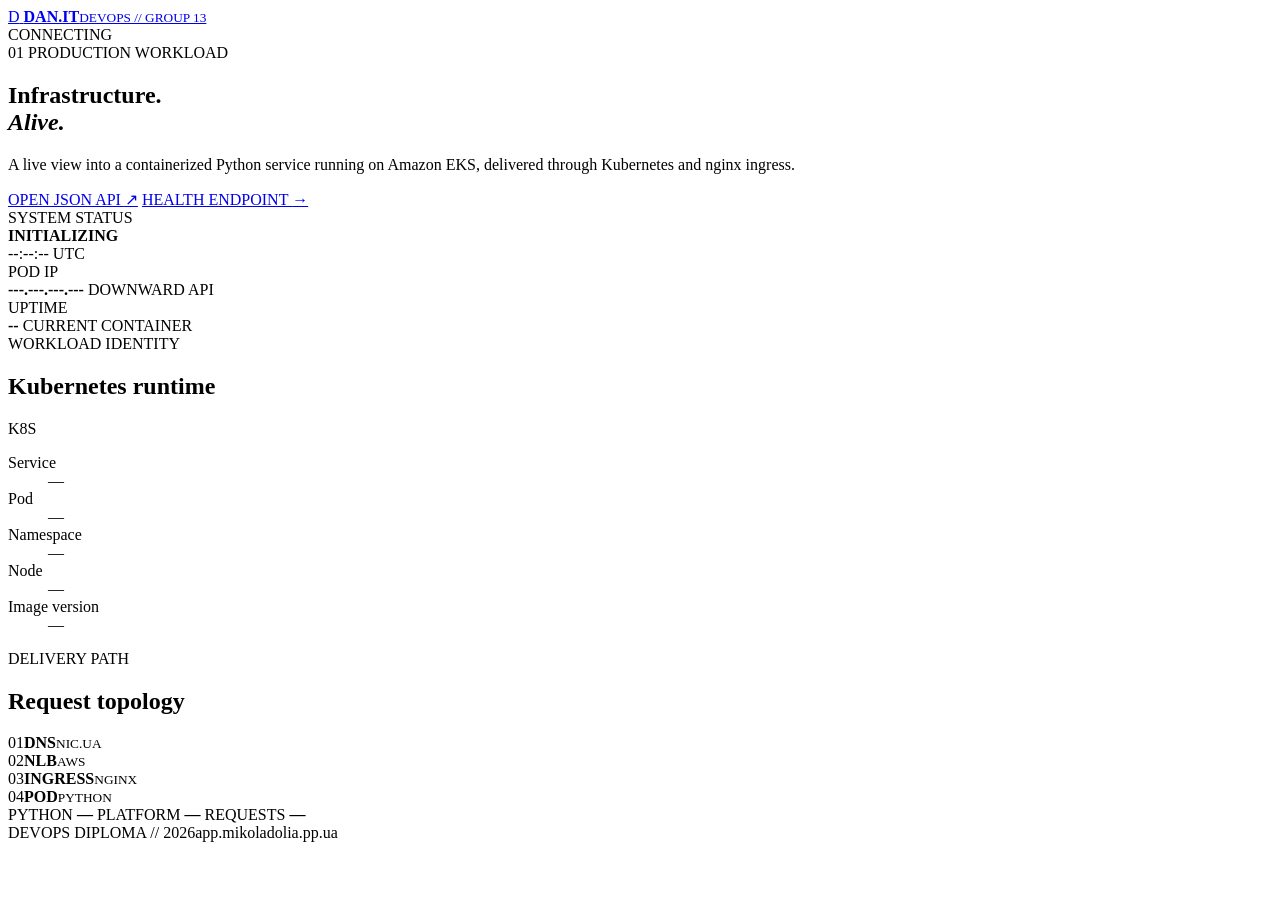
==== final-submission/backend/static/index.html @ 37bae4d0 "feat: add live DevOps dashboard" ====
<!doctype html>
<html lang="en">
  <head>
    <meta charset="utf-8">
    <meta name="viewport" content="width=device-width, initial-scale=1">
    <meta name="theme-color" content="#070b17">
    <title>DAN.IT // DevOps Control Plane</title>
    <link rel="stylesheet" href="/assets/styles.css">
    <script src="/assets/app.js" defer></script>
  </head>
  <body>
    <div class="noise"></div>
    <div class="orb orb-one"></div>
    <div class="orb orb-two"></div>

    <header class="topbar">
      <a class="brand" href="/" aria-label="DAN.IT DevOps home">
        <span class="brand-mark">D</span>
        <span><strong>DAN.IT</strong><small>DEVOPS // GROUP 13</small></span>
      </a>
      <div class="live-pill"><span class="pulse"></span><span id="connectionText">CONNECTING</span></div>
    </header>

    <main>
      <section class="hero">
        <div class="eyebrow"><span>01</span> PRODUCTION WORKLOAD</div>
        <h1>Infrastructure.<br><em>Alive.</em></h1>
        <p class="hero-copy">A live view into a containerized Python service running on Amazon EKS, delivered through Kubernetes and nginx ingress.</p>
        <div class="hero-actions">
          <a class="button primary" href="/api/status">OPEN JSON API <span>↗</span></a>
          <a class="button ghost" href="/healthz">HEALTH ENDPOINT <span>→</span></a>
        </div>
      </section>

      <section class="dashboard" aria-live="polite">
        <article class="status-card">
          <div class="card-label">SYSTEM STATUS</div>
          <div class="status-line">
            <div><span class="status-dot"></span><strong id="status">INITIALIZING</strong></div>
            <span class="mono" id="serverTime">--:--:-- UTC</span>
          </div>
          <div class="signal"><span></span></div>
        </article>

        <article class="metric-card accent">
          <div class="card-label">POD IP</div>
          <strong class="metric mono" id="podIp">---.---.---.---</strong>
          <span class="metric-note">DOWNWARD API</span>
        </article>

        <article class="metric-card">
          <div class="card-label">UPTIME</div>
          <strong class="metric" id="uptime">--</strong>
          <span class="metric-note">CURRENT CONTAINER</span>
        </article>

        <article class="details-card">
          <div class="card-heading">
            <div><div class="card-label">WORKLOAD IDENTITY</div><h2>Kubernetes runtime</h2></div>
            <span class="kube-icon">K8S</span>
          </div>
          <dl>
            <div><dt>Service</dt><dd id="service">—</dd></div>
            <div><dt>Pod</dt><dd id="pod">—</dd></div>
            <div><dt>Namespace</dt><dd id="namespace">—</dd></div>
            <div><dt>Node</dt><dd id="node">—</dd></div>
            <div><dt>Image version</dt><dd id="version">—</dd></div>
          </dl>
        </article>

        <article class="pipeline-card">
          <div class="card-label">DELIVERY PATH</div>
          <h2>Request topology</h2>
          <div class="pipeline">
            <div class="pipeline-node"><span>01</span><strong>DNS</strong><small>NIC.UA</small></div><i></i>
            <div class="pipeline-node"><span>02</span><strong>NLB</strong><small>AWS</small></div><i></i>
            <div class="pipeline-node"><span>03</span><strong>INGRESS</strong><small>NGINX</small></div><i></i>
            <div class="pipeline-node active"><span>04</span><strong>POD</strong><small>PYTHON</small></div>
          </div>
          <div class="runtime-strip">
            <span>PYTHON <b id="python">—</b></span>
            <span>PLATFORM <b id="platform">—</b></span>
            <span>REQUESTS <b id="requests">—</b></span>
          </div>
        </article>
      </section>
    </main>

    <footer><span>DEVOPS DIPLOMA // 2026</span><span class="mono">app.mikoladolia.pp.ua</span></footer>
  </body>
</html>
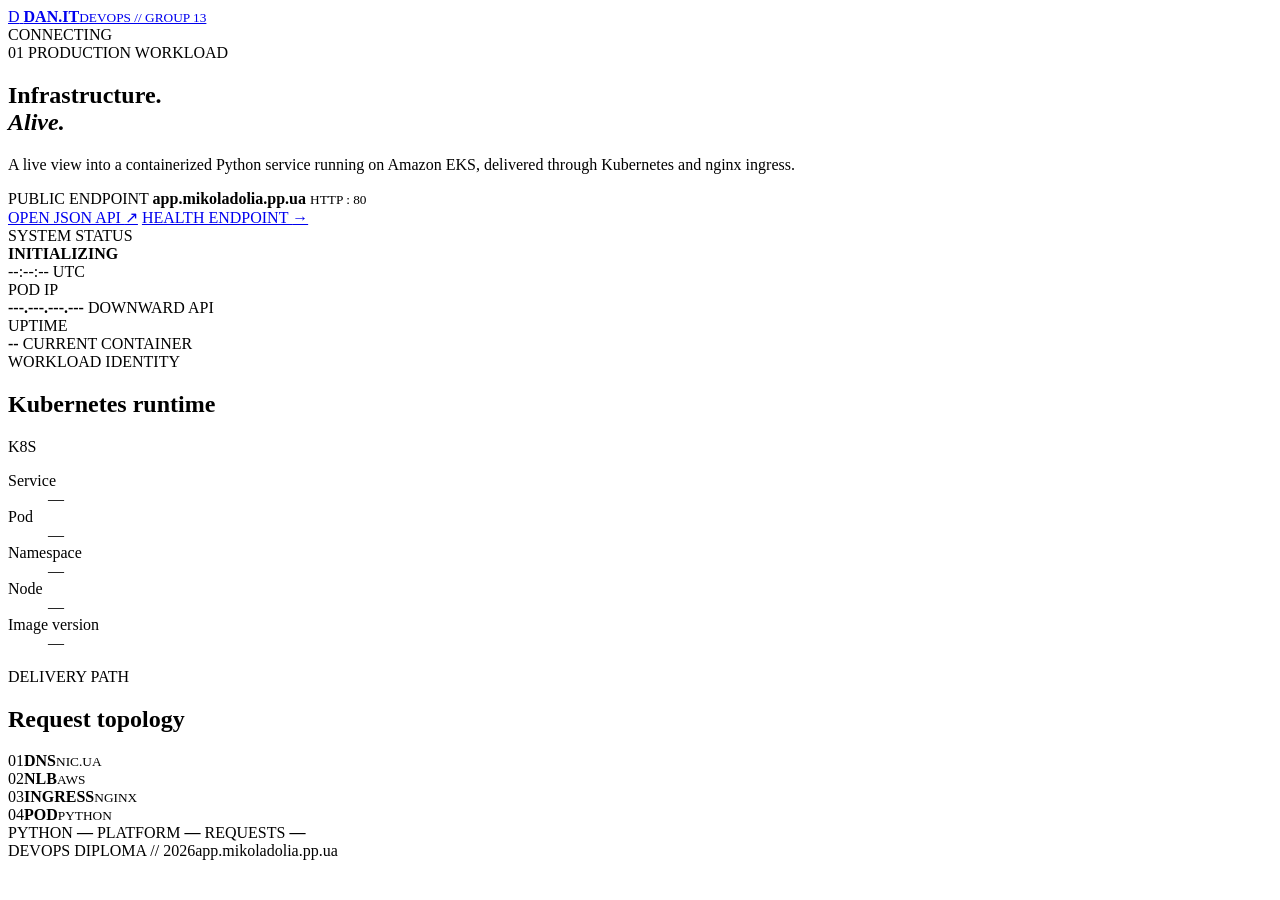
==== commit bafa02ee: "feat: highlight public application hostname" ====
--- a/final-submission/backend/static/index.html
+++ b/final-submission/backend/static/index.html
@@ -26,6 +26,11 @@
         <div class="eyebrow"><span>01</span> PRODUCTION WORKLOAD</div>
         <h1>Infrastructure.<br><em>Alive.</em></h1>
         <p class="hero-copy">A live view into a containerized Python service running on Amazon EKS, delivered through Kubernetes and nginx ingress.</p>
+        <div class="public-endpoint">
+          <span><i></i> PUBLIC ENDPOINT</span>
+          <strong id="publicHostname">app.mikoladolia.pp.ua</strong>
+          <small>HTTP : 80</small>
+        </div>
         <div class="hero-actions">
           <a class="button primary" href="/api/status">OPEN JSON API <span>↗</span></a>
           <a class="button ghost" href="/healthz">HEALTH ENDPOINT <span>→</span></a>
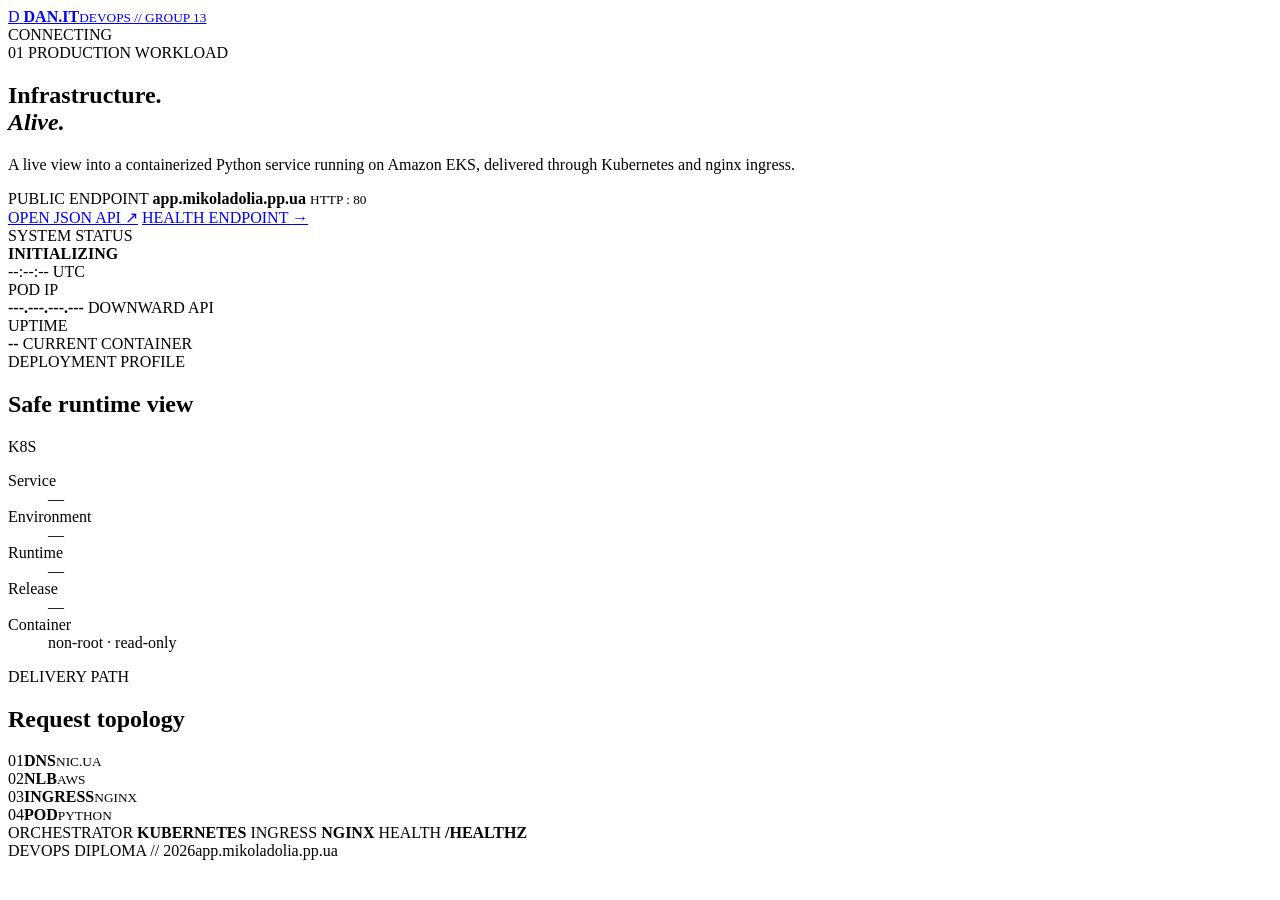
==== commit 359aa5ae: "security: minimize public runtime metadata" ====
--- a/final-submission/backend/static/index.html
+++ b/final-submission/backend/static/index.html
@@ -61,15 +61,15 @@
 
         <article class="details-card">
           <div class="card-heading">
-            <div><div class="card-label">WORKLOAD IDENTITY</div><h2>Kubernetes runtime</h2></div>
+            <div><div class="card-label">DEPLOYMENT PROFILE</div><h2>Safe runtime view</h2></div>
             <span class="kube-icon">K8S</span>
           </div>
           <dl>
             <div><dt>Service</dt><dd id="service">—</dd></div>
-            <div><dt>Pod</dt><dd id="pod">—</dd></div>
-            <div><dt>Namespace</dt><dd id="namespace">—</dd></div>
-            <div><dt>Node</dt><dd id="node">—</dd></div>
-            <div><dt>Image version</dt><dd id="version">—</dd></div>
+            <div><dt>Environment</dt><dd id="environment">—</dd></div>
+            <div><dt>Runtime</dt><dd id="runtime">—</dd></div>
+            <div><dt>Release</dt><dd id="release">—</dd></div>
+            <div><dt>Container</dt><dd>non-root · read-only</dd></div>
           </dl>
         </article>
 
@@ -83,9 +83,9 @@
             <div class="pipeline-node active"><span>04</span><strong>POD</strong><small>PYTHON</small></div>
           </div>
           <div class="runtime-strip">
-            <span>PYTHON <b id="python">—</b></span>
-            <span>PLATFORM <b id="platform">—</b></span>
-            <span>REQUESTS <b id="requests">—</b></span>
+            <span>ORCHESTRATOR <b>KUBERNETES</b></span>
+            <span>INGRESS <b>NGINX</b></span>
+            <span>HEALTH <b>/HEALTHZ</b></span>
           </div>
         </article>
       </section>
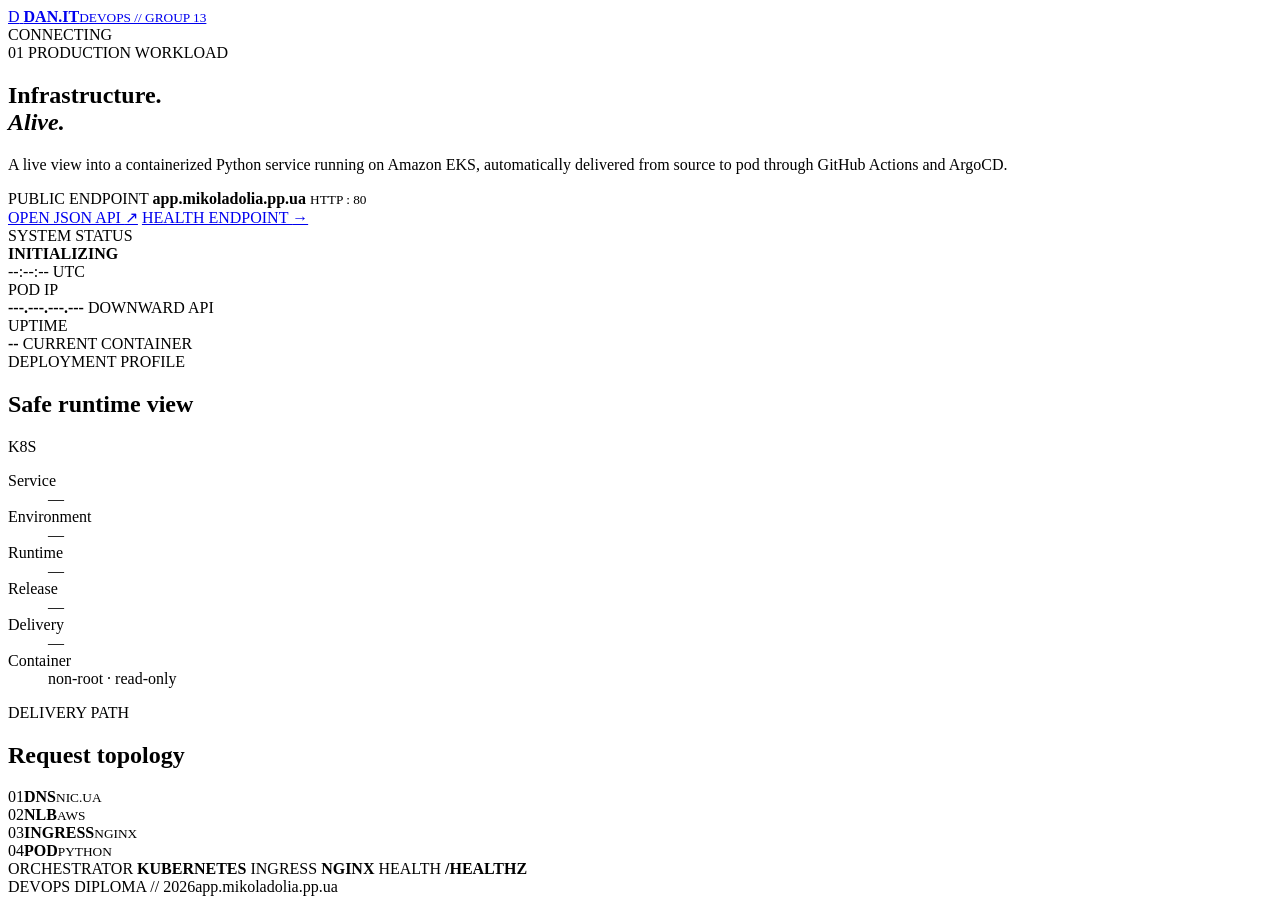
==== commit 4a9d7664: "feat: show automatic GitOps delivery in backend dashboard" ====
--- a/final-submission/backend/static/index.html
+++ b/final-submission/backend/static/index.html
@@ -25,7 +25,7 @@
       <section class="hero">
         <div class="eyebrow"><span>01</span> PRODUCTION WORKLOAD</div>
         <h1>Infrastructure.<br><em>Alive.</em></h1>
-        <p class="hero-copy">A live view into a containerized Python service running on Amazon EKS, delivered through Kubernetes and nginx ingress.</p>
+        <p class="hero-copy">A live view into a containerized Python service running on Amazon EKS, automatically delivered from source to pod through GitHub Actions and ArgoCD.</p>
         <div class="public-endpoint">
           <span><i></i> PUBLIC ENDPOINT</span>
           <strong id="publicHostname">app.mikoladolia.pp.ua</strong>
@@ -69,6 +69,7 @@
             <div><dt>Environment</dt><dd id="environment">—</dd></div>
             <div><dt>Runtime</dt><dd id="runtime">—</dd></div>
             <div><dt>Release</dt><dd id="release">—</dd></div>
+            <div><dt>Delivery</dt><dd id="delivery">—</dd></div>
             <div><dt>Container</dt><dd>non-root · read-only</dd></div>
           </dl>
         </article>
